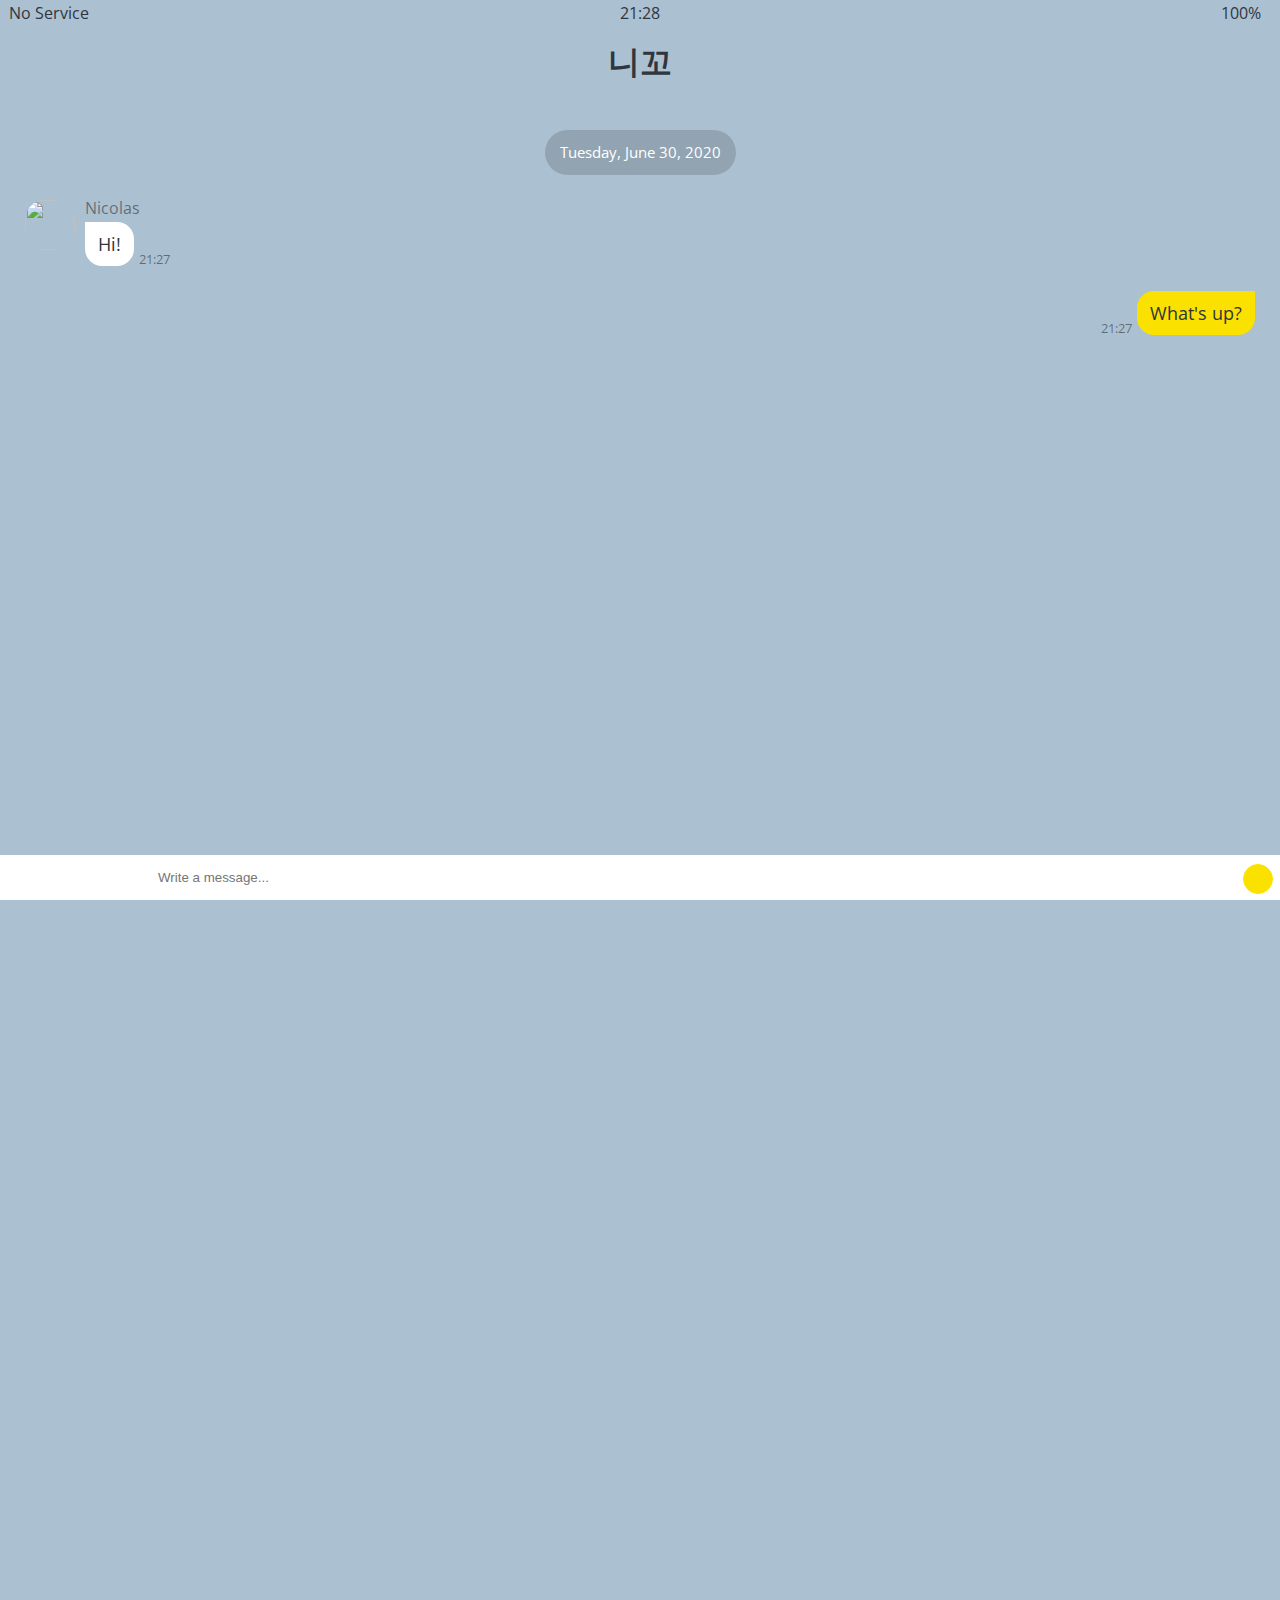
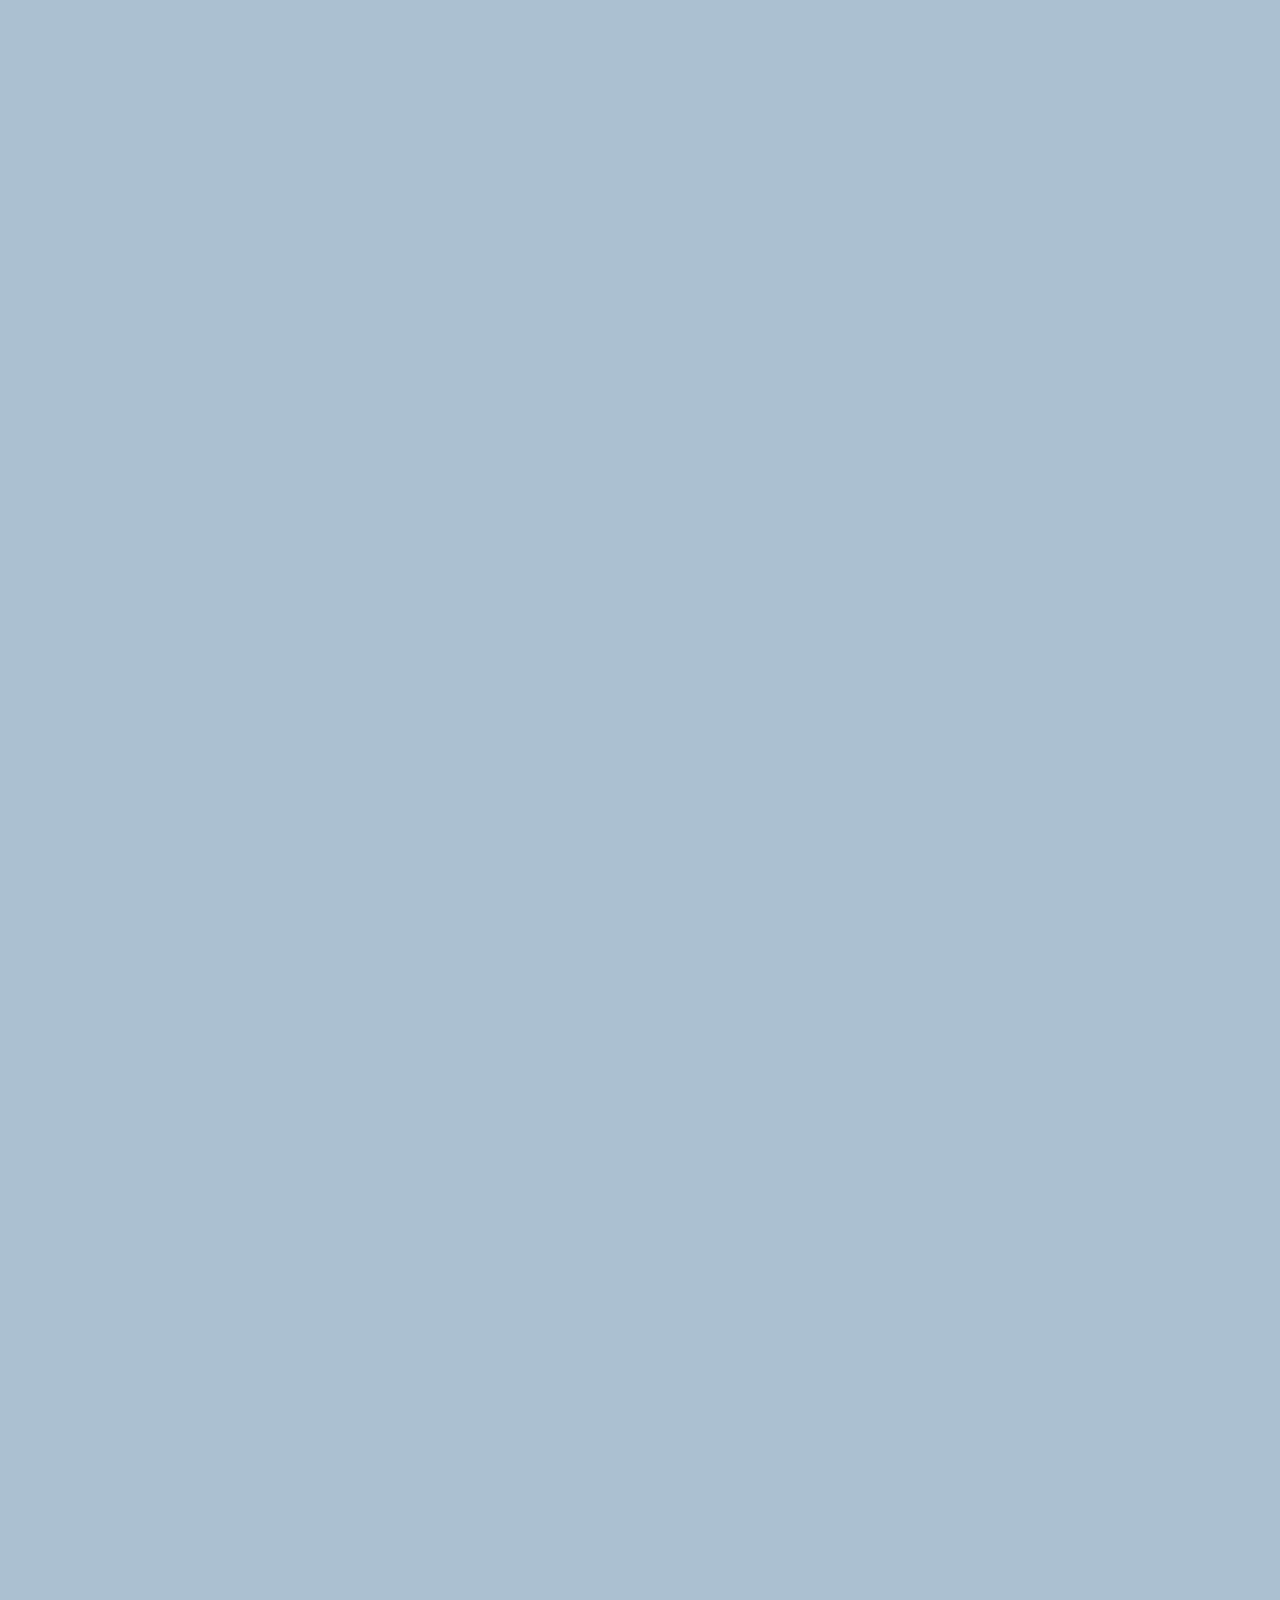
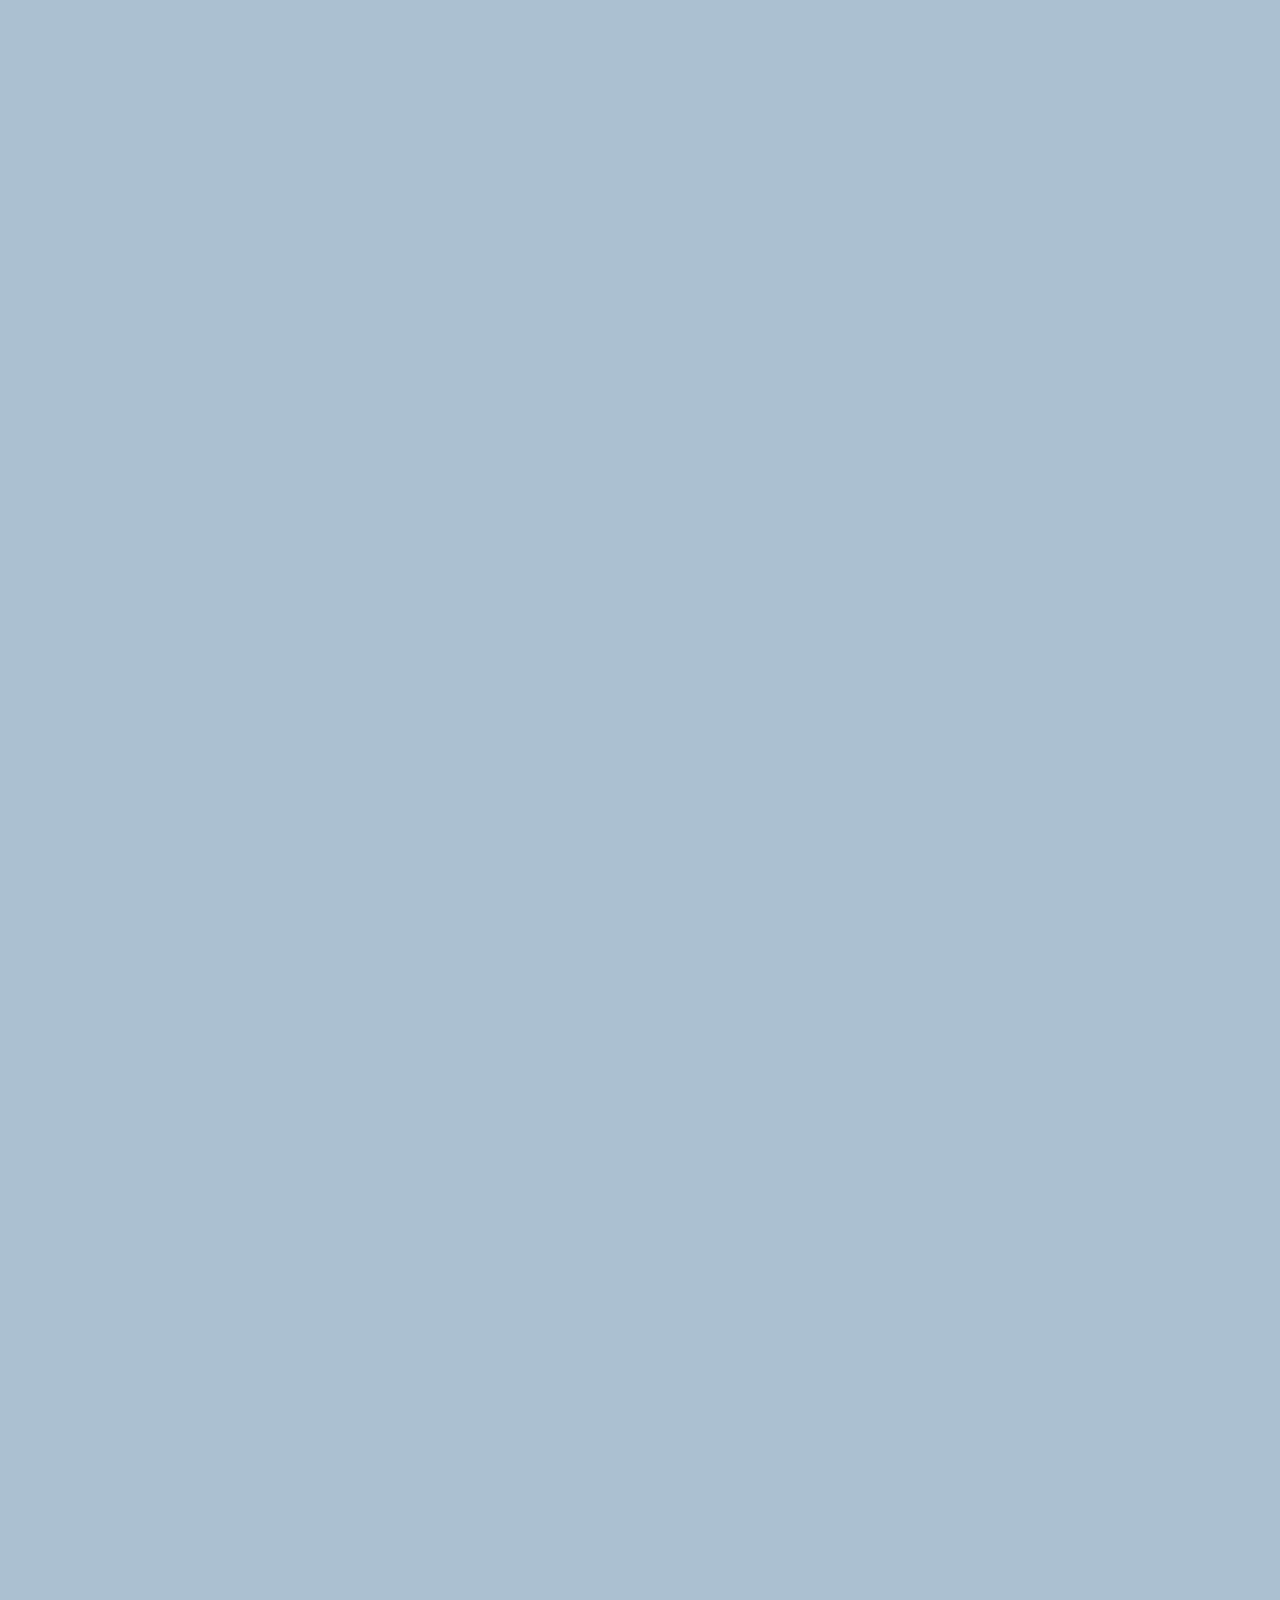
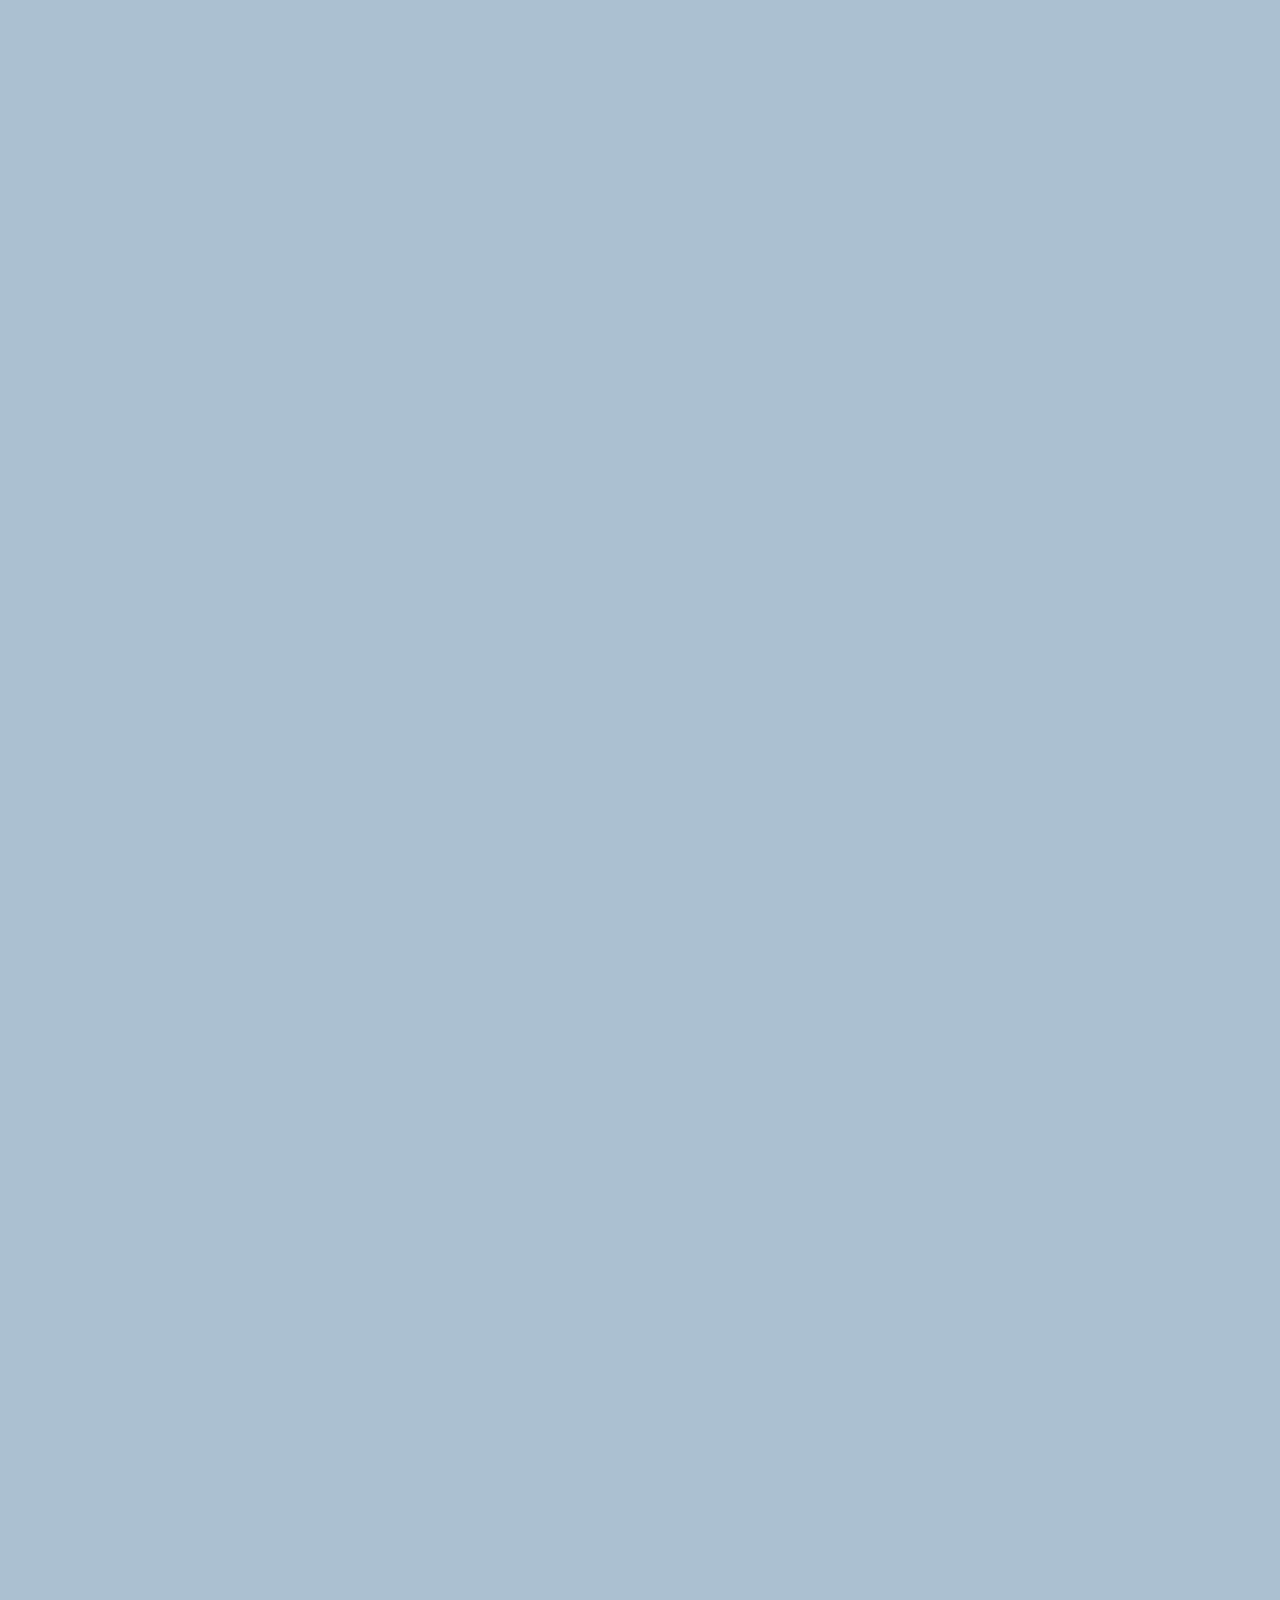
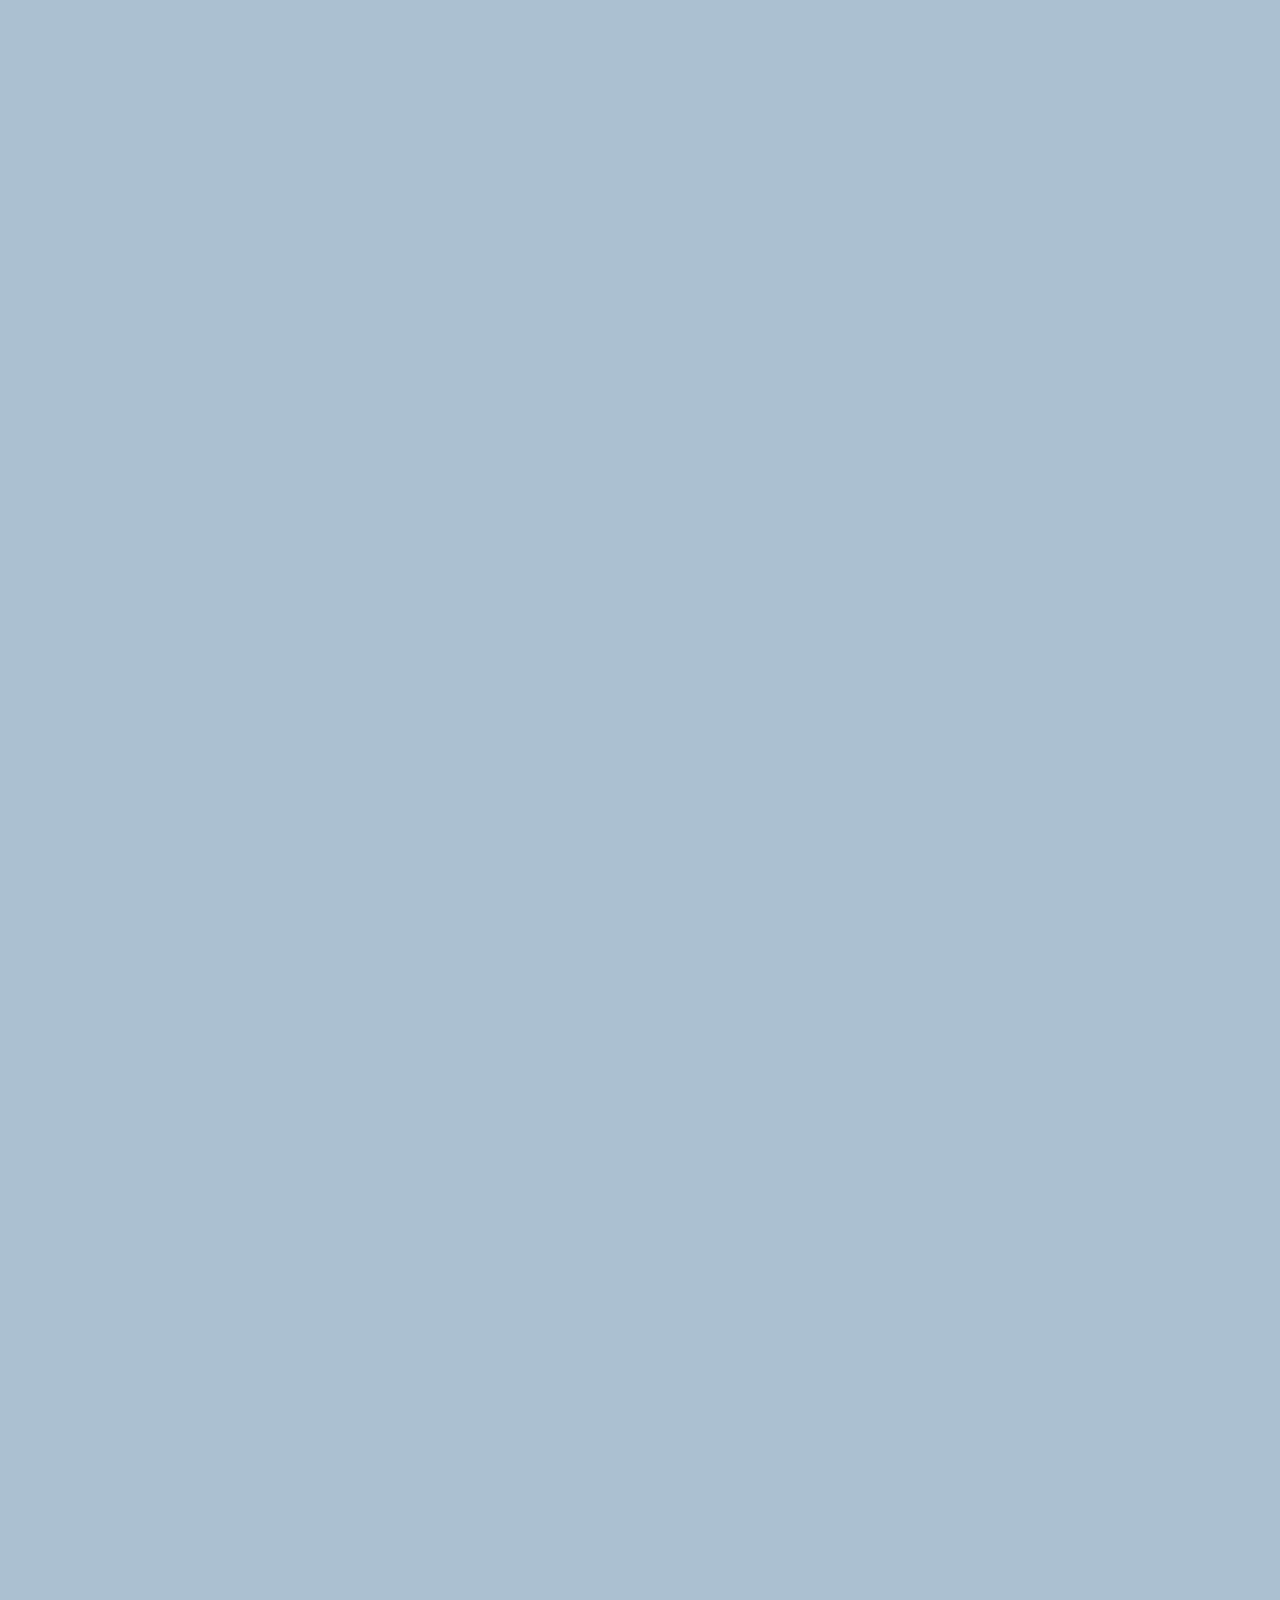
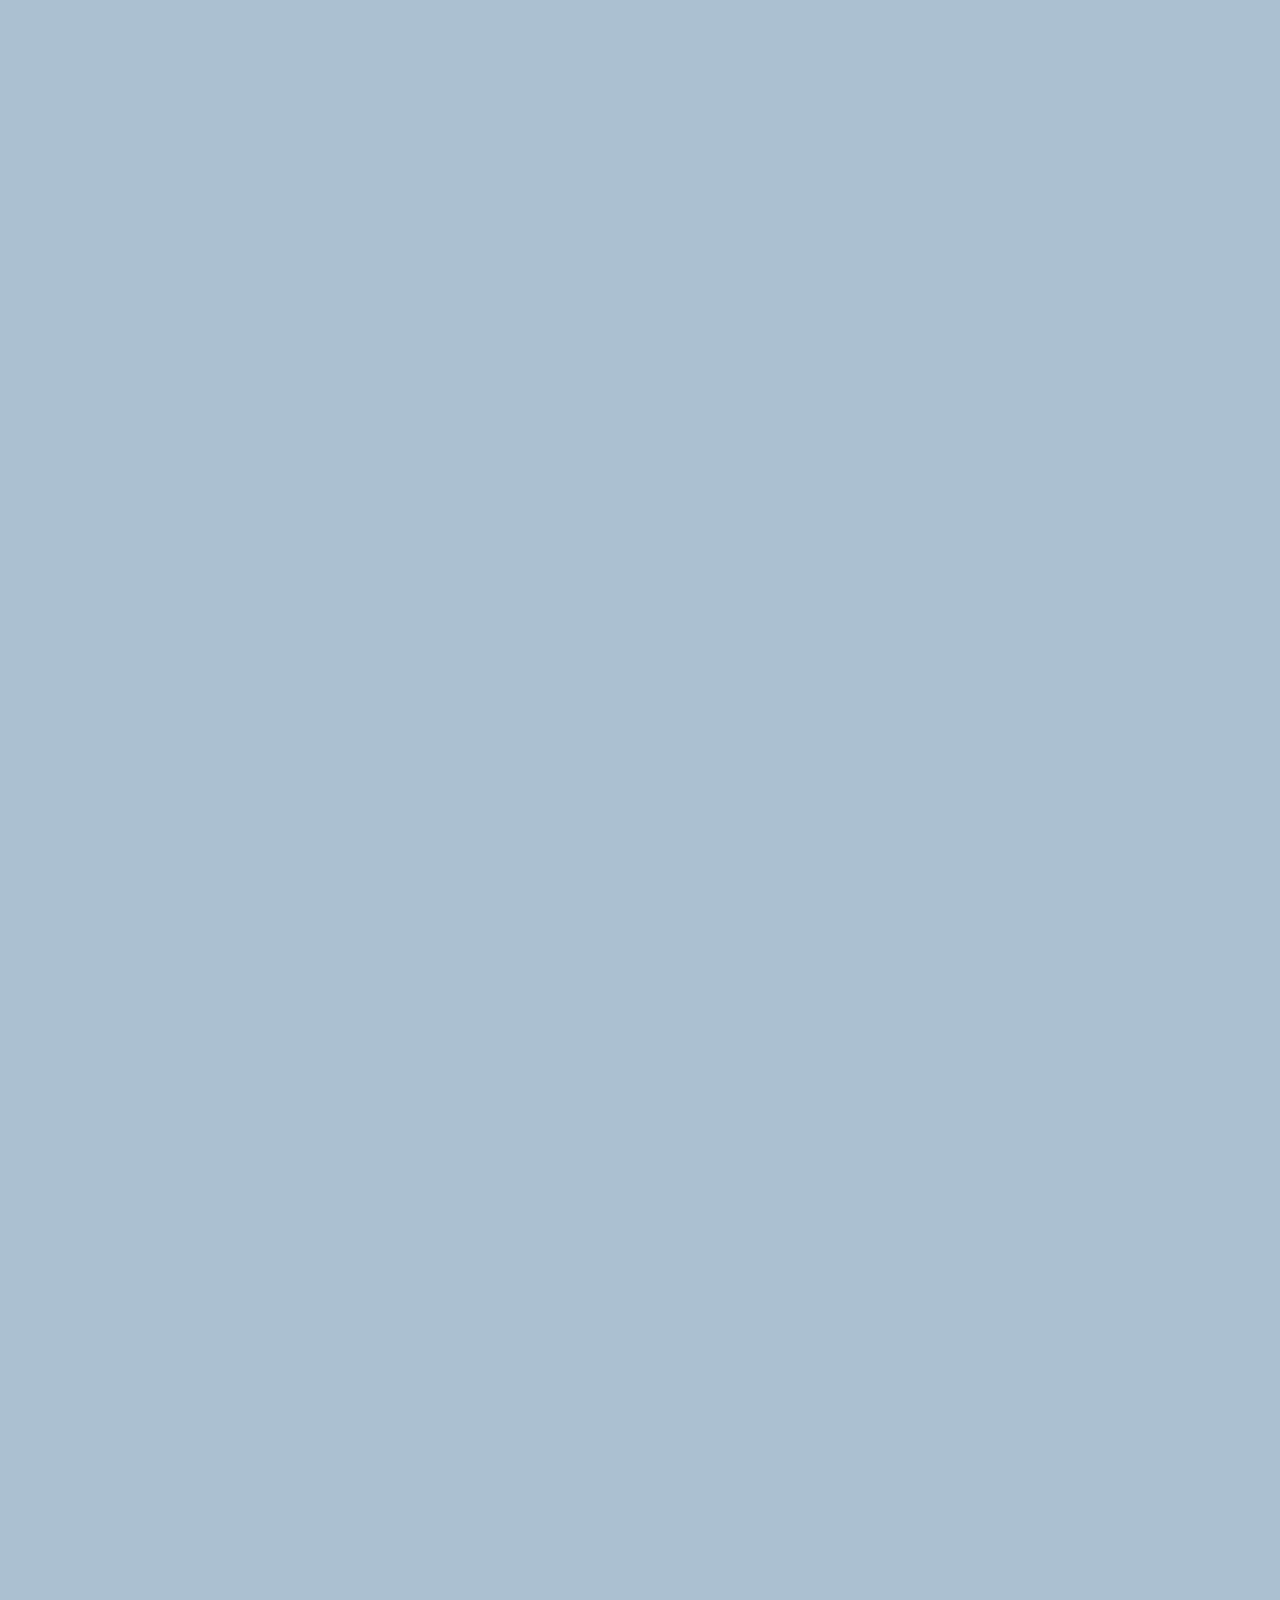
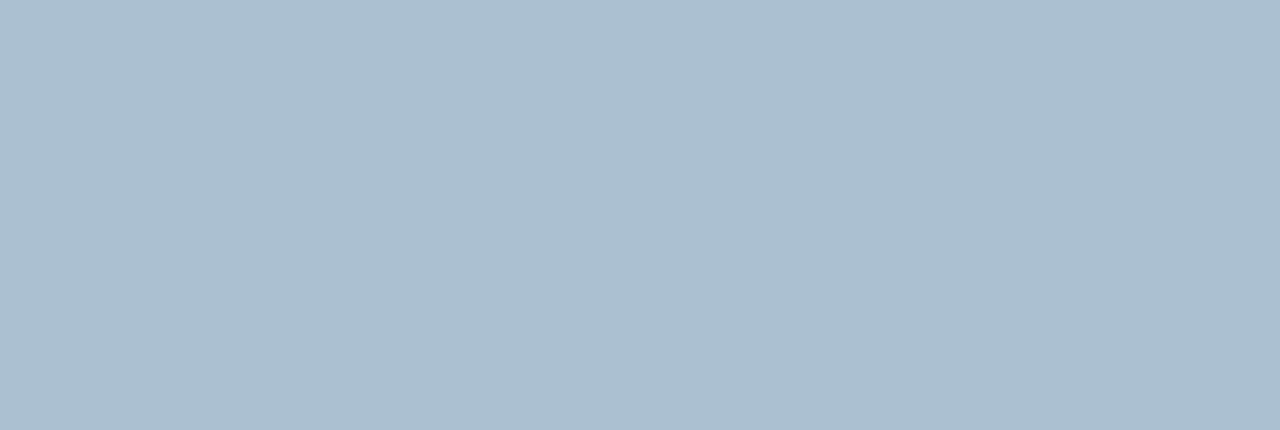
==== chat.html @ 25529d26 "Created chat page" ====
<!DOCTYPE html>
<html lang="en">
  <head>
    <link rel="stylesheet" href="css/styles.css" />
    <meta charset="UTF-8" />
    <meta http-equiv="X-UA-Compatible" content="IE=edge" />
    <meta name="viewport" content="width=device-width, initial-scale=1.0" />
    <title>Chat with Nico - Kokoa Cone</title>
  </head>
  <body id="chat-screen">
    <div class="status-bar">
      <div class="status-bar__column">
        <span>No Service</span>
        <!-- To Do: wifi icon -->
        <i class="fa-solid fa-wifi"></i>
      </div>
      <div class="status-bar__column">
        <span>21:28</span>
      </div>
      <div class="status-bar__column">
        <span>100%</span>
        <!-- To Do: Battery Icon -->
        <i class="fa-solid fa-battery-full fa-lg"></i>
        <!-- To Do: Lightning Icon -->
      </div>
    </div>

    <header class="alt-header">
      <div class="alt-header__column">
        <a href="chats.html"><i class="fa-solid fa-chevron-left fa-2x"></i></a>
      </div>
      <div class="alt-header__column">
        <h1 class="alt-header__title">니꼬</h1>
      </div>
      <div class="alt-header__column">
        <span><i class="fa-solid fa-magnifying-glass fa-xl"></i></span>
        <span><i class="fa-solid fa-bars fa-xl"></i></span>
      </div>
    </header>

    <main class="main-screen main-chat">
      <div class="chat__timestamp">Tuesday, June 30, 2020</div>
      <!-- 수신 메세지 -->
      <div class="message-row">
        <img src="https://avatars3.githubusercontent.com/u/3612017" />
        <div class="message-row__content">
          <span class="message__author">Nicolas</span>
          <div class="message__info">
            <span class="message__bubble">Hi!</span>
            <span class="message_time">21:27</span>
          </div>
        </div>
      </div>

      <!-- 발신 메세지 -->
      <div class="message-row message-row--own">
        <div class="message-row__content">
          <div class="message__info">
            <span class="message__bubble">What's up?</span>
            <span class="message_time">21:27</span>
          </div>
        </div>
      </div>
    </main>

    <form class="reply">
      <div class="reply__column">
        <i class="fa-solid fa-square-plus fa-lg"></i>
      </div>
      <div class="reply__column">
        <input type="text" placeholder="Write a message..." />
        <i class="fa-solid fa-face-grin fa-lg"></i>
        <button><i class="fa-solid fa-arrow-up fa-lg"></i></button>
      </div>
    </form>

    <script
      src="https://kit.fontawesome.com/6376ec8438.js"
      crossorigin="anonymous"
    ></script>
  </body>
</html>
---- css/styles.css ----
@import url("https://fonts.googleapis.com/css2?family=Open+Sans:wght@400;500;600&display=swap");
@import "reset.css";
@import "variables.css";
/* components */
@import "components/status-bar.css";
@import "components/nav-bar.css";
@import "components/screen-header.css";
@import "components/user-component.css";
@import "components/badge.css";
@import "components/icon-row.css";
@import "components/alternative-screen-header.css";

/* screens */

@import "screens/login.css";
@import "screens/friends.css";
@import "screens/find.css";
@import "screens/more.css";
@import "screens/settings.css";
@import "screens/chat.css";

body {
  /* font-family:system-ui, -apple-system, BlinkMacSystemFont, 'Segoe UI', Roboto, Oxygen, Ubuntu, Cantarell, 'Open Sans', 'Helvetica Neue', sans-serif; */
  font-family: "Open Sans", sans-serif;
  /* height: 1000vh; */
  color: #2f363e;
  height: 1000vh;
}

.main-screen {
  padding: 0px var(--horizontal-space);
}
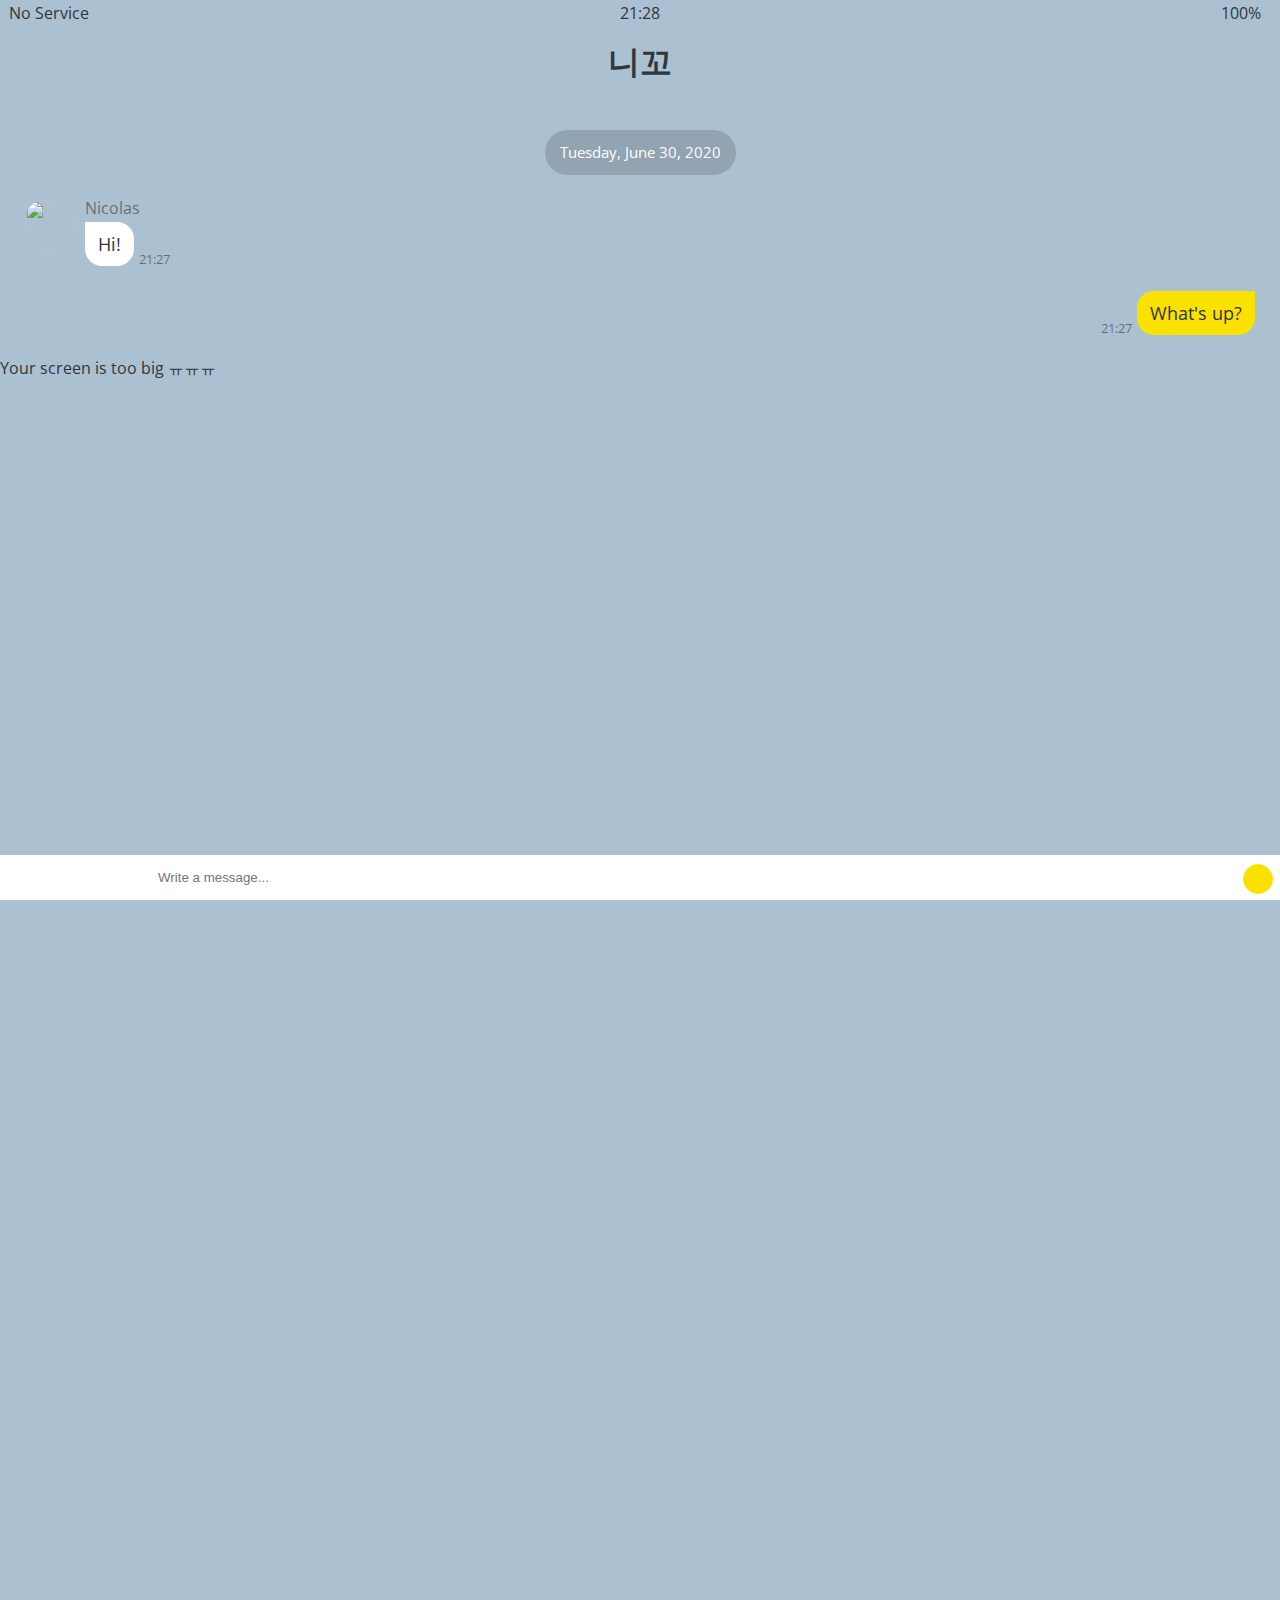
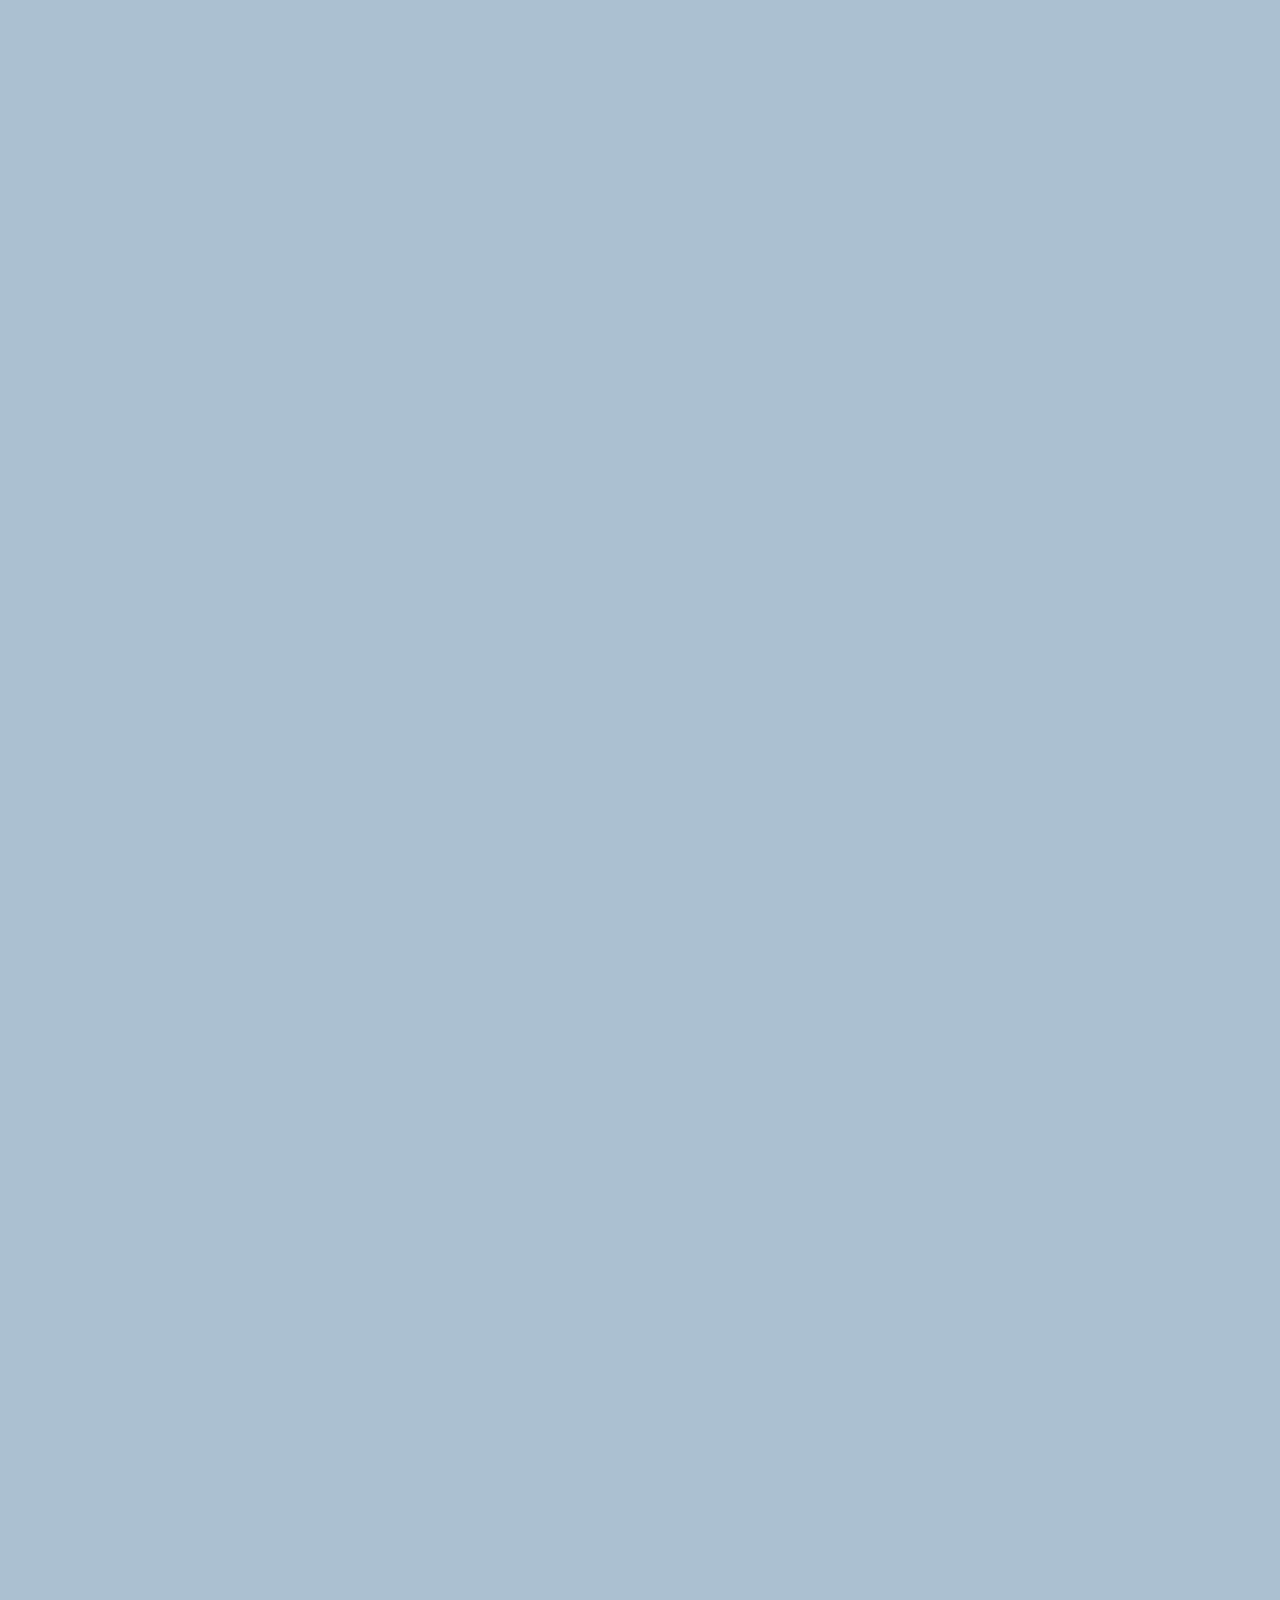
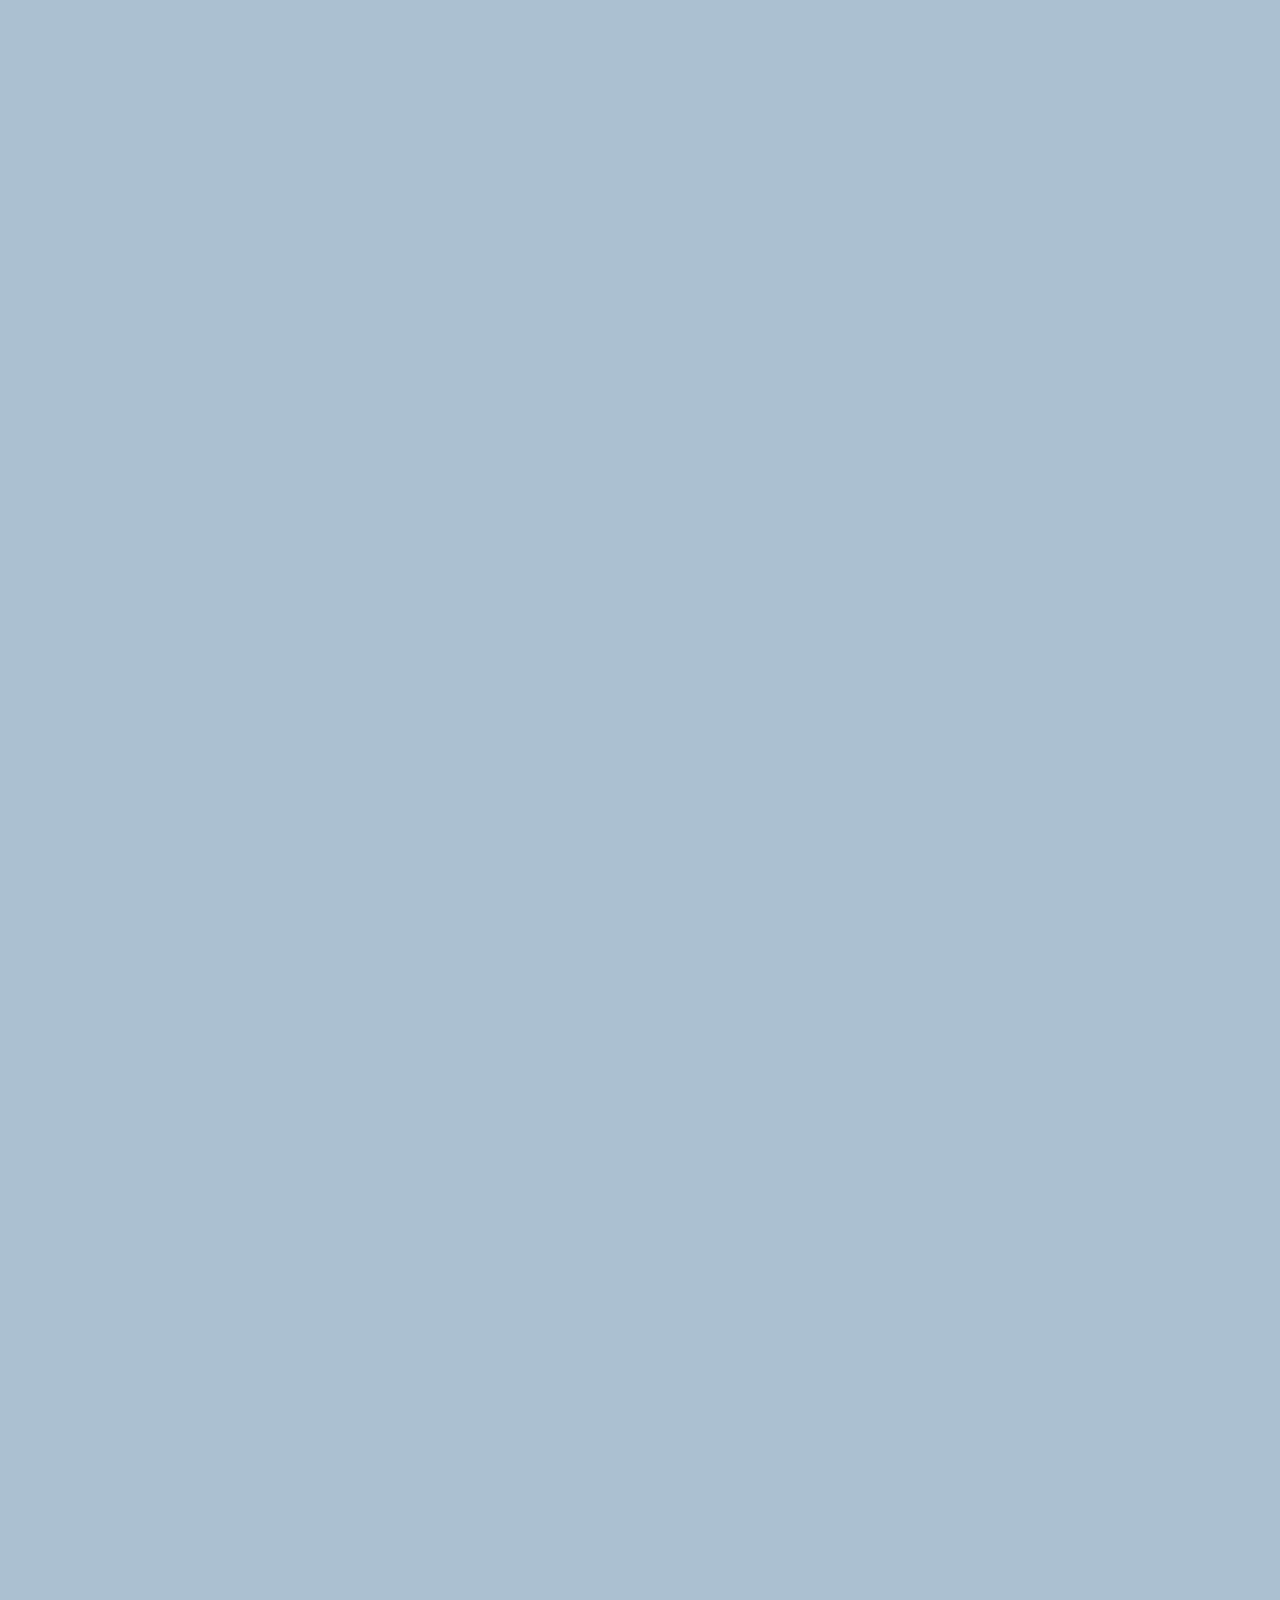
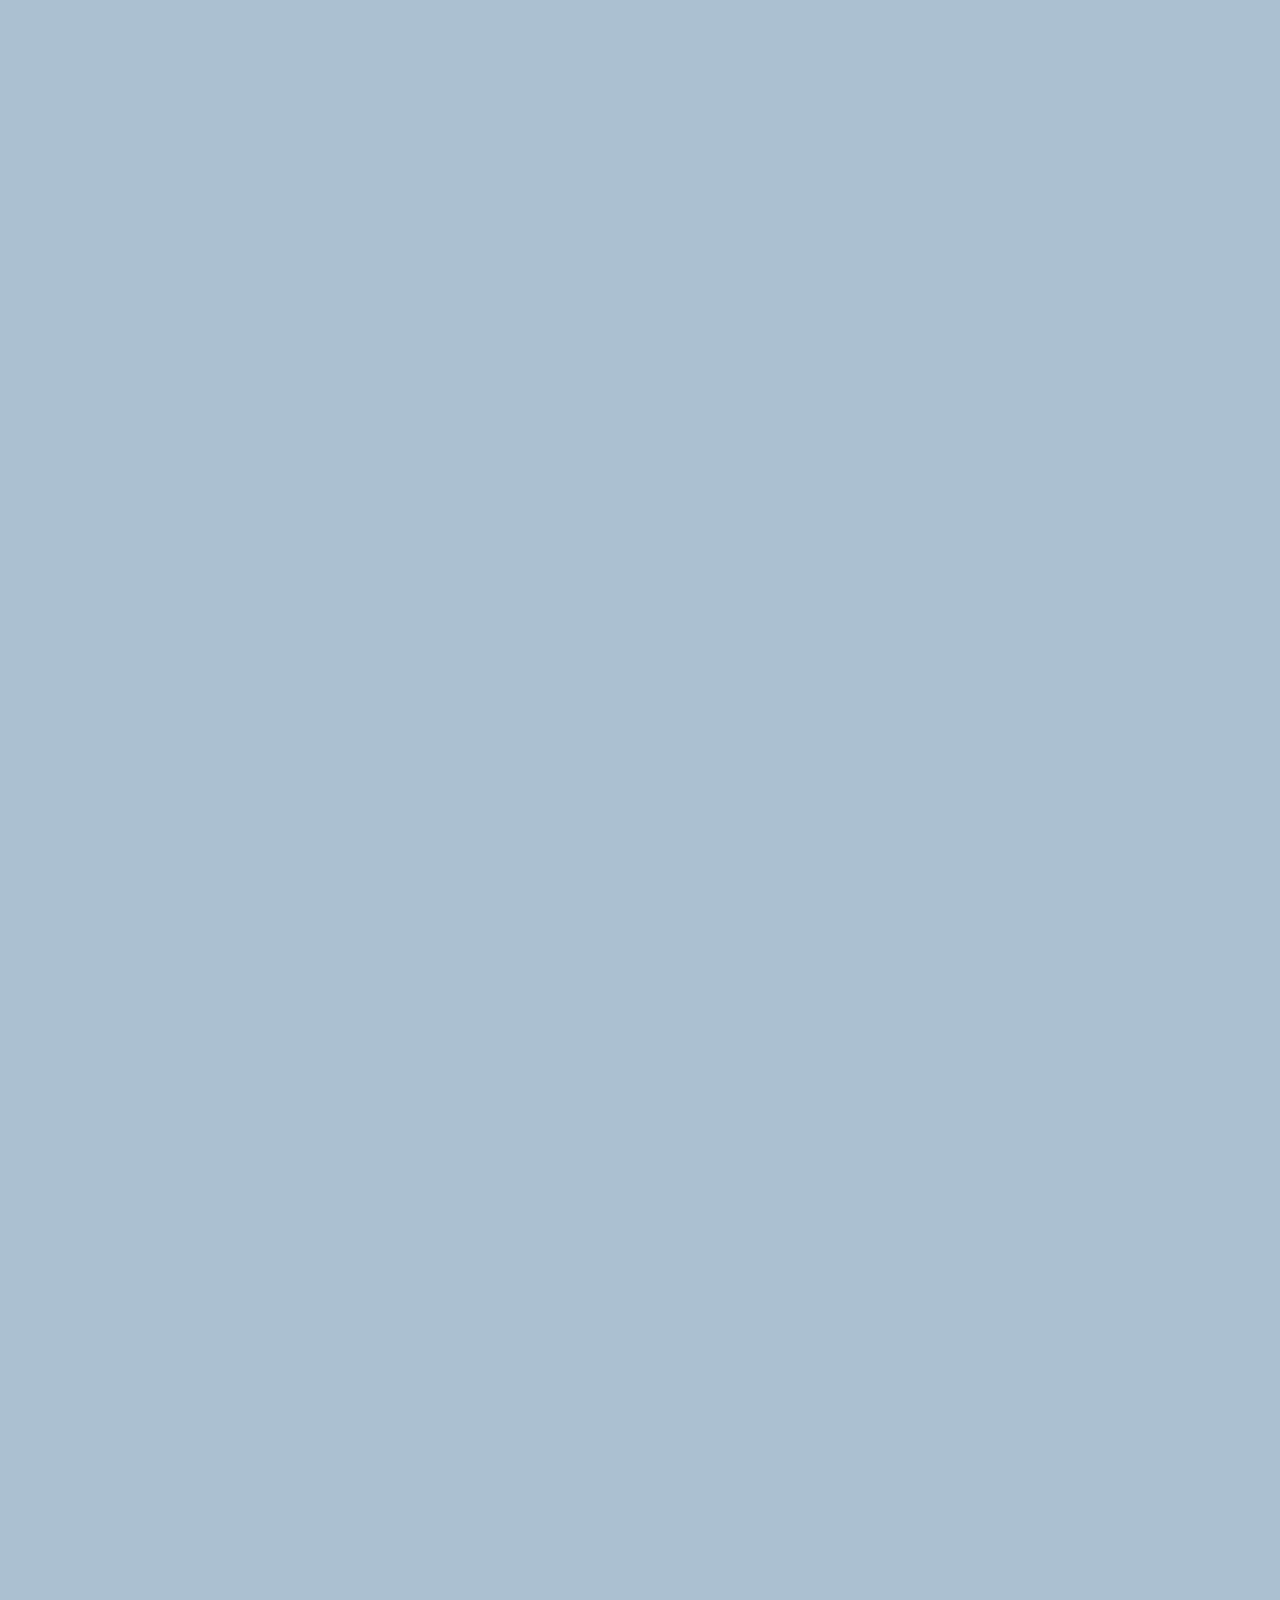
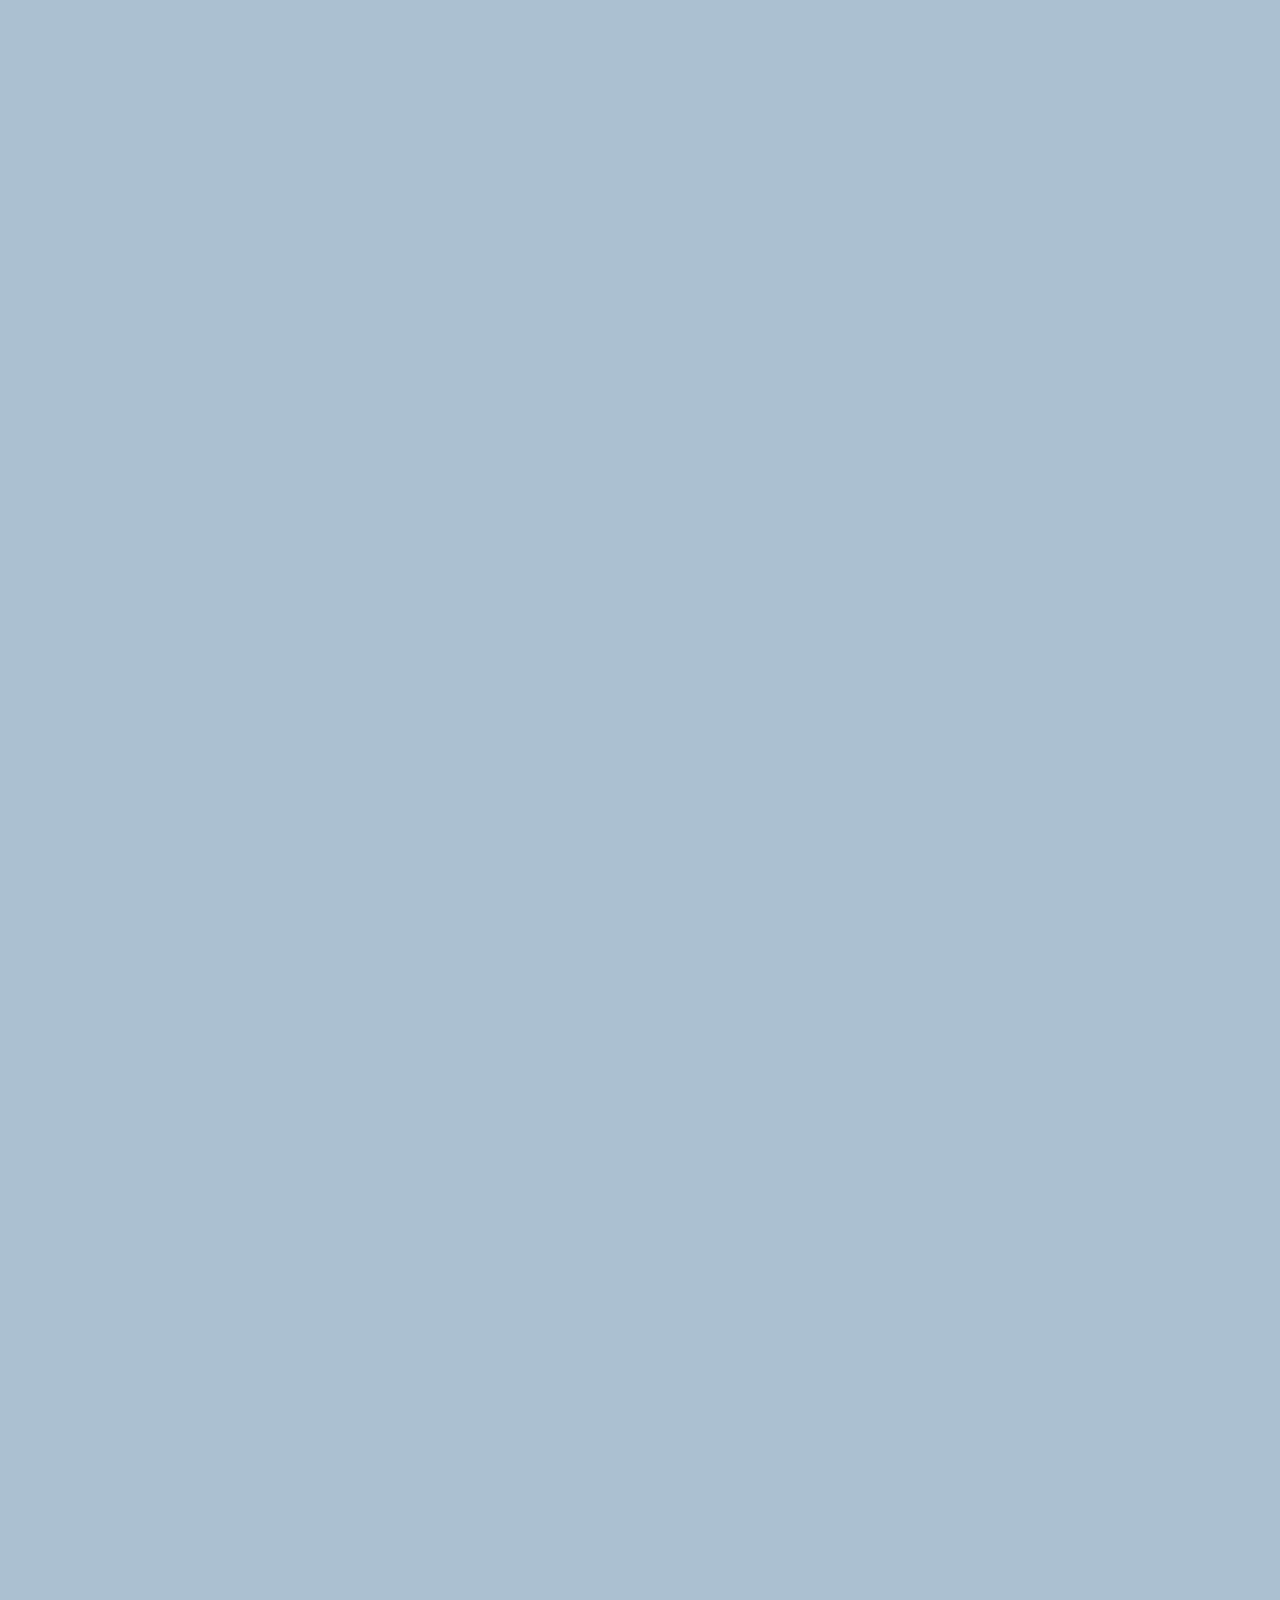
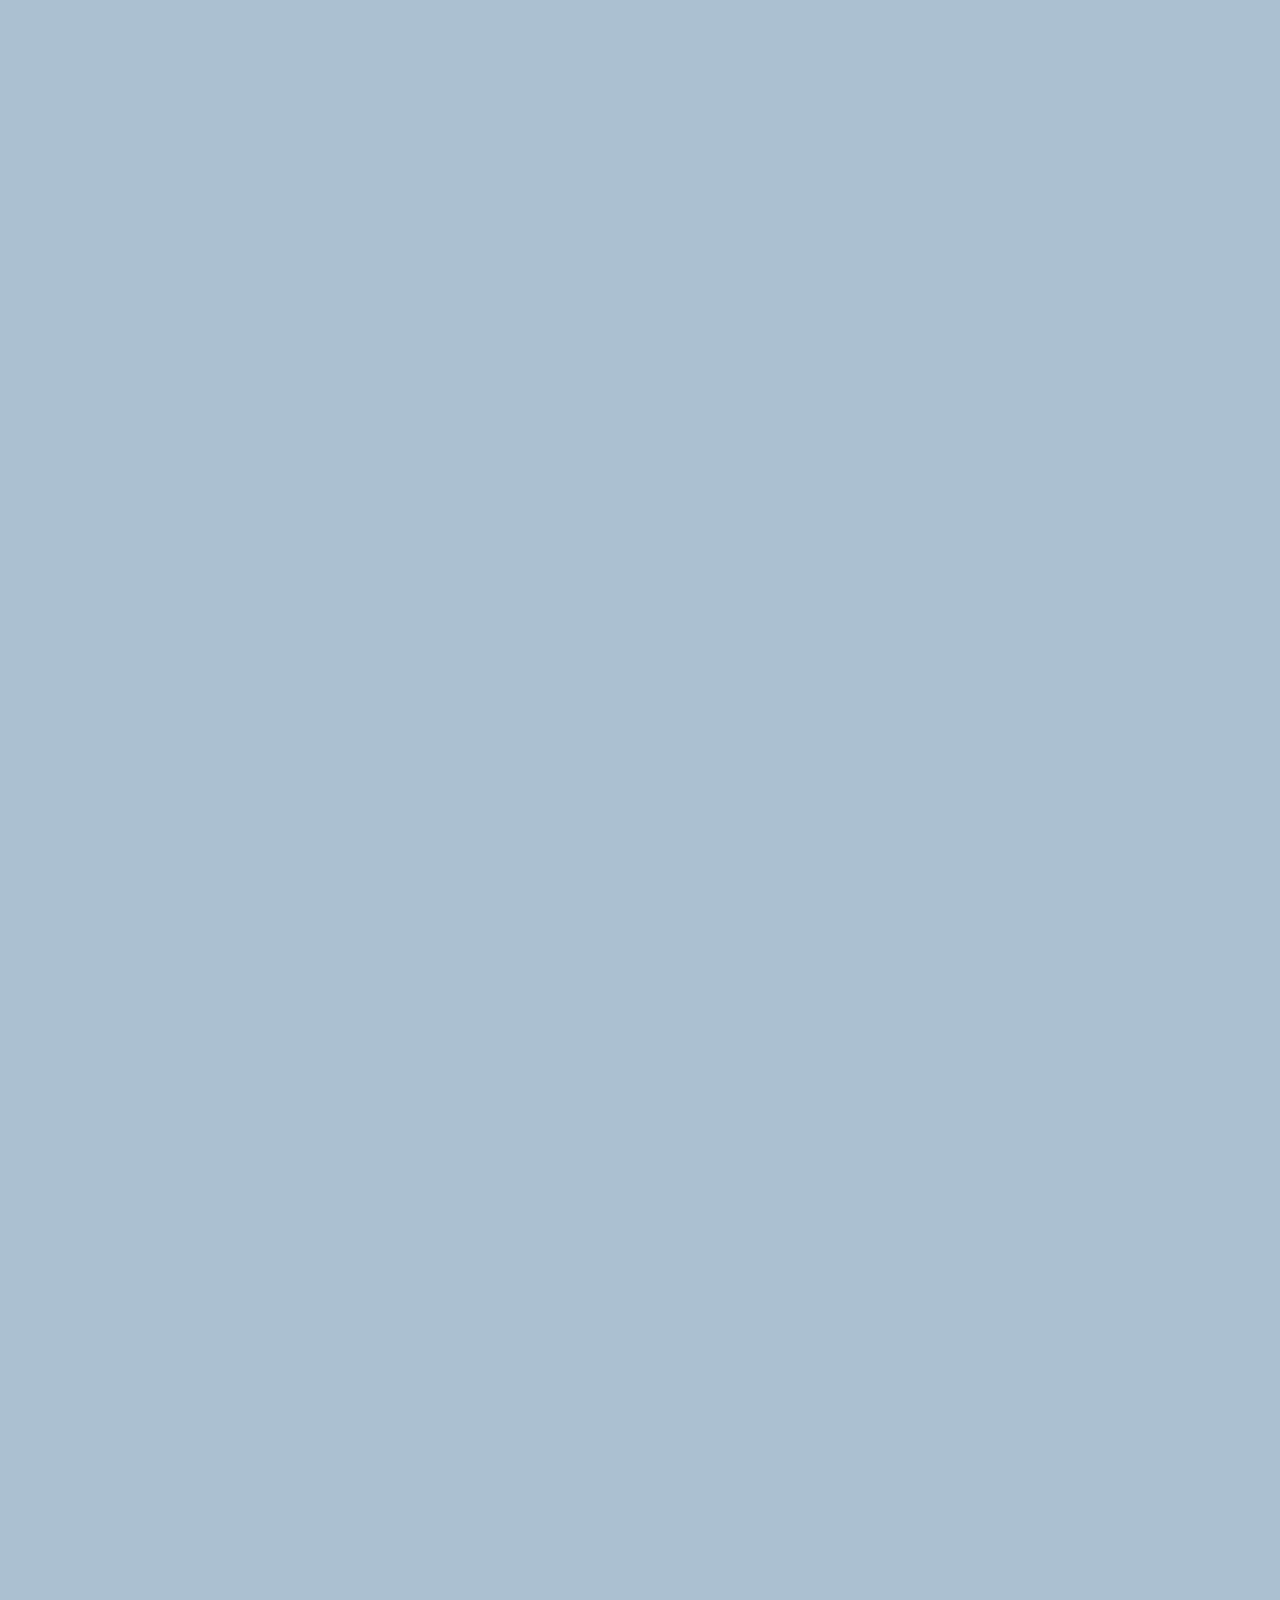
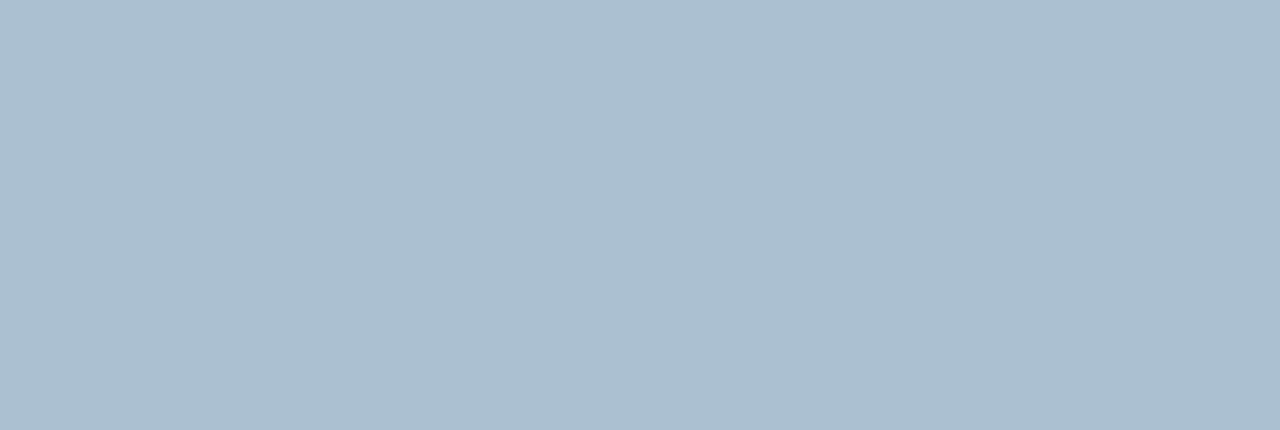
==== commit 8e0e52b7: "Change in experimental" ====
--- a/chat.html
+++ b/chat.html
@@ -74,6 +74,10 @@
       </div>
     </form>
 
+    <div id="no-mobile">
+      <span>Your screen is too big ㅠㅠㅠ</span>
+    </div>
+
     <script
       src="https://kit.fontawesome.com/6376ec8438.js"
       crossorigin="anonymous"
